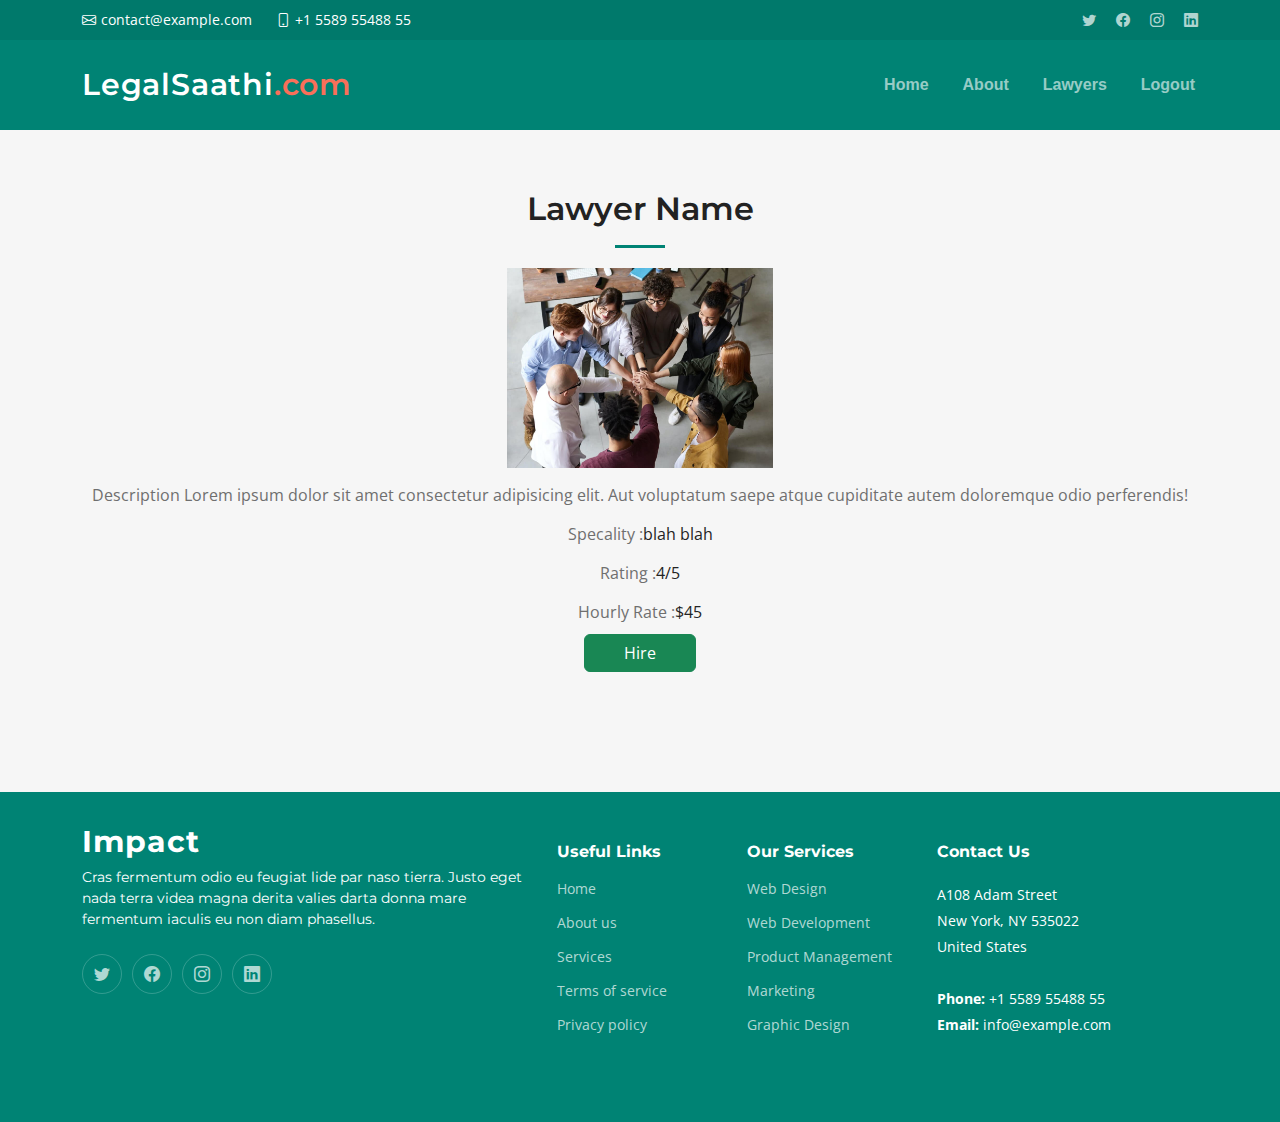
==== lawyerDetails.html @ 40cb2b5e "added client side" ====
<!DOCTYPE html>
<html lang="en">

<head>
  <meta charset="utf-8">
  <meta content="width=device-width, initial-scale=1.0" name="viewport">

  <title>Impact Bootstrap Template - Index</title>
  <meta content="" name="description">
  <meta content="" name="keywords">

  <!-- Favicons -->
  <link href="assets/img/favicon.png" rel="icon">
  <link href="assets/img/apple-touch-icon.png" rel="apple-touch-icon">

  <!-- Google Fonts -->
  <link rel="preconnect" href="https://fonts.googleapis.com">
  <link rel="preconnect" href="https://fonts.gstatic.com" crossorigin>
  <link href="https://fonts.googleapis.com/css2?family=Open+Sans:ital,wght@0,300;0,400;0,500;0,600;0,700;1,300;1,400;1,600;1,700&family=Montserrat:ital,wght@0,300;0,400;0,500;0,600;0,700;1,300;1,400;1,500;1,600;1,700&family=Raleway:ital,wght@0,300;0,400;0,500;0,600;0,700;1,300;1,400;1,500;1,600;1,700&display=swap" rel="stylesheet">

  <!-- Vendor CSS Files -->
  <link href="assets/vendor/bootstrap/css/bootstrap.min.css" rel="stylesheet">
  <link href="assets/vendor/bootstrap-icons/bootstrap-icons.css" rel="stylesheet">
  <link href="assets/vendor/aos/aos.css" rel="stylesheet">
  <link href="assets/vendor/glightbox/css/glightbox.min.css" rel="stylesheet">
  <link href="assets/vendor/swiper/swiper-bundle.min.css" rel="stylesheet">

  <!-- Template Main CSS File -->
  <link href="assets/css/main.css" rel="stylesheet">
  <style>
    .section-header span{
        color:rgb(36, 36, 36);
    }
    .section-header p{
        margin-top: 15px;
    }
    .btn{
        margin-top: 10px;
        width: 10%;
    }
  </style>
</head>

<body>

  <!-- ======= Header ======= -->
  <section id="topbar" class="topbar d-flex align-items-center">
    <div class="container d-flex justify-content-center justify-content-md-between">
      <div class="contact-info d-flex align-items-center">
        <i class="bi bi-envelope d-flex align-items-center"><a href="mailto:contact@example.com">contact@example.com</a></i>
        <i class="bi bi-phone d-flex align-items-center ms-4"><span>+1 5589 55488 55</span></i>
      </div>
      <div class="social-links d-none d-md-flex align-items-center">
        <a href="#" class="twitter"><i class="bi bi-twitter"></i></a>
        <a href="#" class="facebook"><i class="bi bi-facebook"></i></a>
        <a href="#" class="instagram"><i class="bi bi-instagram"></i></a>
        <a href="#" class="linkedin"><i class="bi bi-linkedin"></i></i></a>
      </div>
    </div>
  </section><!-- End Top Bar -->

  <header id="header" class="header d-flex align-items-center">

    <div class="container-fluid container-xl d-flex align-items-center justify-content-between">
      <a href="index.html" class="logo d-flex align-items-center">
        <!-- Uncomment the line below if you also wish to use an image logo -->
        <!-- <img src="assets/img/logo.png" alt=""> -->
        <h1>LegalSaathi<span>.com</span></h1>
      </a>
      <nav id="navbar" class="navbar">
        <ul>
          <li><a href="#hero">Home</a></li>
          <li><a href="#about">About</a></li>
          <li><a href="ClientLawyer.html">Lawyers</a></li>
          <li><a href="index.html">Logout</a></li>
        </ul>
      </nav><!-- .navbar -->

      <i class="mobile-nav-toggle mobile-nav-show bi bi-list"></i>
      <i class="mobile-nav-toggle mobile-nav-hide d-none bi bi-x"></i>

    </div>
  </header><!-- End Header -->
  <!-- End Header -->

  <main id="main">
    <section id="services" class="services sections-bg">
      <div class="container" data-aos="fade-up">

        <div class="section-header">
          <h2>Lawyer Name</h2>
          <img src="assets/img/about-2.jpg" alt="" style="height: 200px;">
          <p>Description Lorem ipsum dolor sit amet consectetur adipisicing elit. Aut voluptatum saepe atque cupiditate autem doloremque odio perferendis!</p>
          <p>Specality :<span>blah blah</span></p>
          <p>Rating :<span>4/5</span></p>
          <p>Hourly Rate :<span>$45</span></p>
          <button type="button" class="btn btn-success">Hire</button>
        </div>
      </div>
    </section><!-- End Our Services Section -->

  </main><!-- End #main -->

  <!-- ======= Footer ======= -->
  <footer id="footer" class="footer">

    <div class="container">
      <div class="row gy-4">
        <div class="col-lg-5 col-md-12 footer-info">
          <a href="index.html" class="logo d-flex align-items-center">
            <span>Impact</span>
          </a>
          <p>Cras fermentum odio eu feugiat lide par naso tierra. Justo eget nada terra videa magna derita valies darta donna mare fermentum iaculis eu non diam phasellus.</p>
          <div class="social-links d-flex mt-4">
            <a href="#" class="twitter"><i class="bi bi-twitter"></i></a>
            <a href="#" class="facebook"><i class="bi bi-facebook"></i></a>
            <a href="#" class="instagram"><i class="bi bi-instagram"></i></a>
            <a href="#" class="linkedin"><i class="bi bi-linkedin"></i></a>
          </div>
        </div>

        <div class="col-lg-2 col-6 footer-links">
          <h4>Useful Links</h4>
          <ul>
            <li><a href="#">Home</a></li>
            <li><a href="#">About us</a></li>
            <li><a href="#">Services</a></li>
            <li><a href="#">Terms of service</a></li>
            <li><a href="#">Privacy policy</a></li>
          </ul>
        </div>

        <div class="col-lg-2 col-6 footer-links">
          <h4>Our Services</h4>
          <ul>
            <li><a href="#">Web Design</a></li>
            <li><a href="#">Web Development</a></li>
            <li><a href="#">Product Management</a></li>
            <li><a href="#">Marketing</a></li>
            <li><a href="#">Graphic Design</a></li>
          </ul>
        </div>

        <div class="col-lg-3 col-md-12 footer-contact text-center text-md-start">
          <h4>Contact Us</h4>
          <p>
            A108 Adam Street <br>
            New York, NY 535022<br>
            United States <br><br>
            <strong>Phone:</strong> +1 5589 55488 55<br>
            <strong>Email:</strong> info@example.com<br>
          </p>

        </div>

      </div>
    </div>


  </footer><!-- End Footer -->
  <!-- End Footer -->

  <a href="#" class="scroll-top d-flex align-items-center justify-content-center"><i class="bi bi-arrow-up-short"></i></a>

  <div id="preloader"></div>

  <!-- Vendor JS Files -->
  <script src="assets/vendor/bootstrap/js/bootstrap.bundle.min.js"></script>
  <script src="assets/vendor/aos/aos.js"></script>
  <script src="assets/vendor/glightbox/js/glightbox.min.js"></script>
  <script src="assets/vendor/purecounter/purecounter_vanilla.js"></script>
  <script src="assets/vendor/swiper/swiper-bundle.min.js"></script>
  <script src="assets/vendor/isotope-layout/isotope.pkgd.min.js"></script>
  <script src="assets/vendor/php-email-form/validate.js"></script>

  <!-- Template Main JS File -->
  <script src="assets/js/main.js"></script>

</body>

</html>
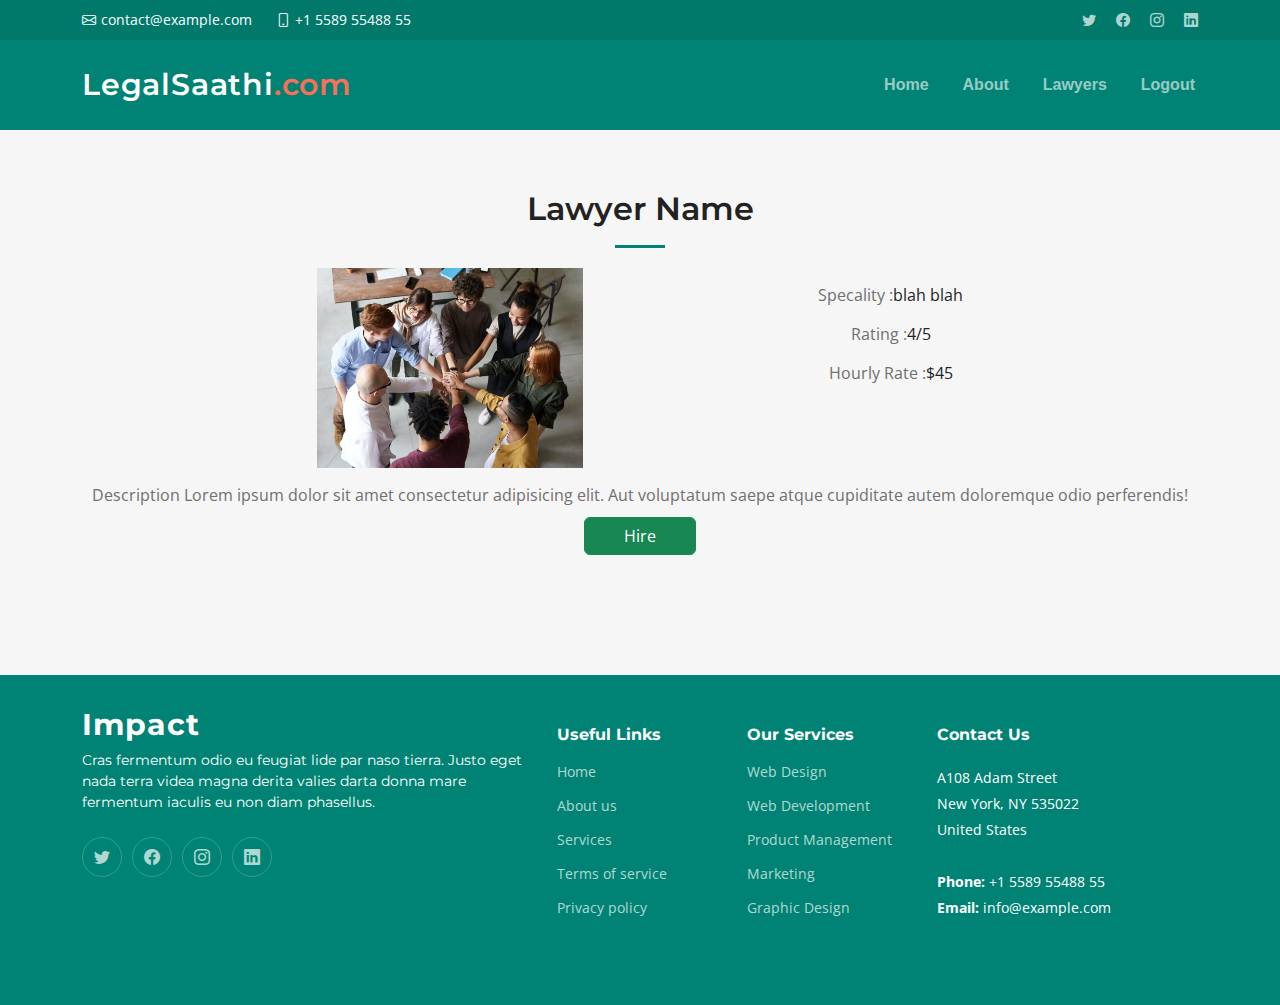
==== commit 2295838f: "Merge branch 'main' into main" ====
--- a/lawyerDetails.html
+++ b/lawyerDetails.html
@@ -89,12 +89,18 @@
 
         <div class="section-header">
           <h2>Lawyer Name</h2>
+          <div class="profile" style="
+          display: flex;
+          justify-content: space-evenly;">
           <img src="assets/img/about-2.jpg" alt="" style="height: 200px;">
-          <p>Description Lorem ipsum dolor sit amet consectetur adipisicing elit. Aut voluptatum saepe atque cupiditate autem doloremque odio perferendis!</p>
-          <p>Specality :<span>blah blah</span></p>
+          <div class="s-details">
+            <p>Specality :<span>blah blah</span></p>
           <p>Rating :<span>4/5</span></p>
           <p>Hourly Rate :<span>$45</span></p>
-          <button type="button" class="btn btn-success">Hire</button>
+          </div>
+        </div>
+          <p>Description Lorem ipsum dolor sit amet consectetur adipisicing elit. Aut voluptatum saepe atque cupiditate autem doloremque odio perferendis!</p>
+           <button type="button" class="btn btn-success">Hire</button>
         </div>
       </div>
     </section><!-- End Our Services Section -->
